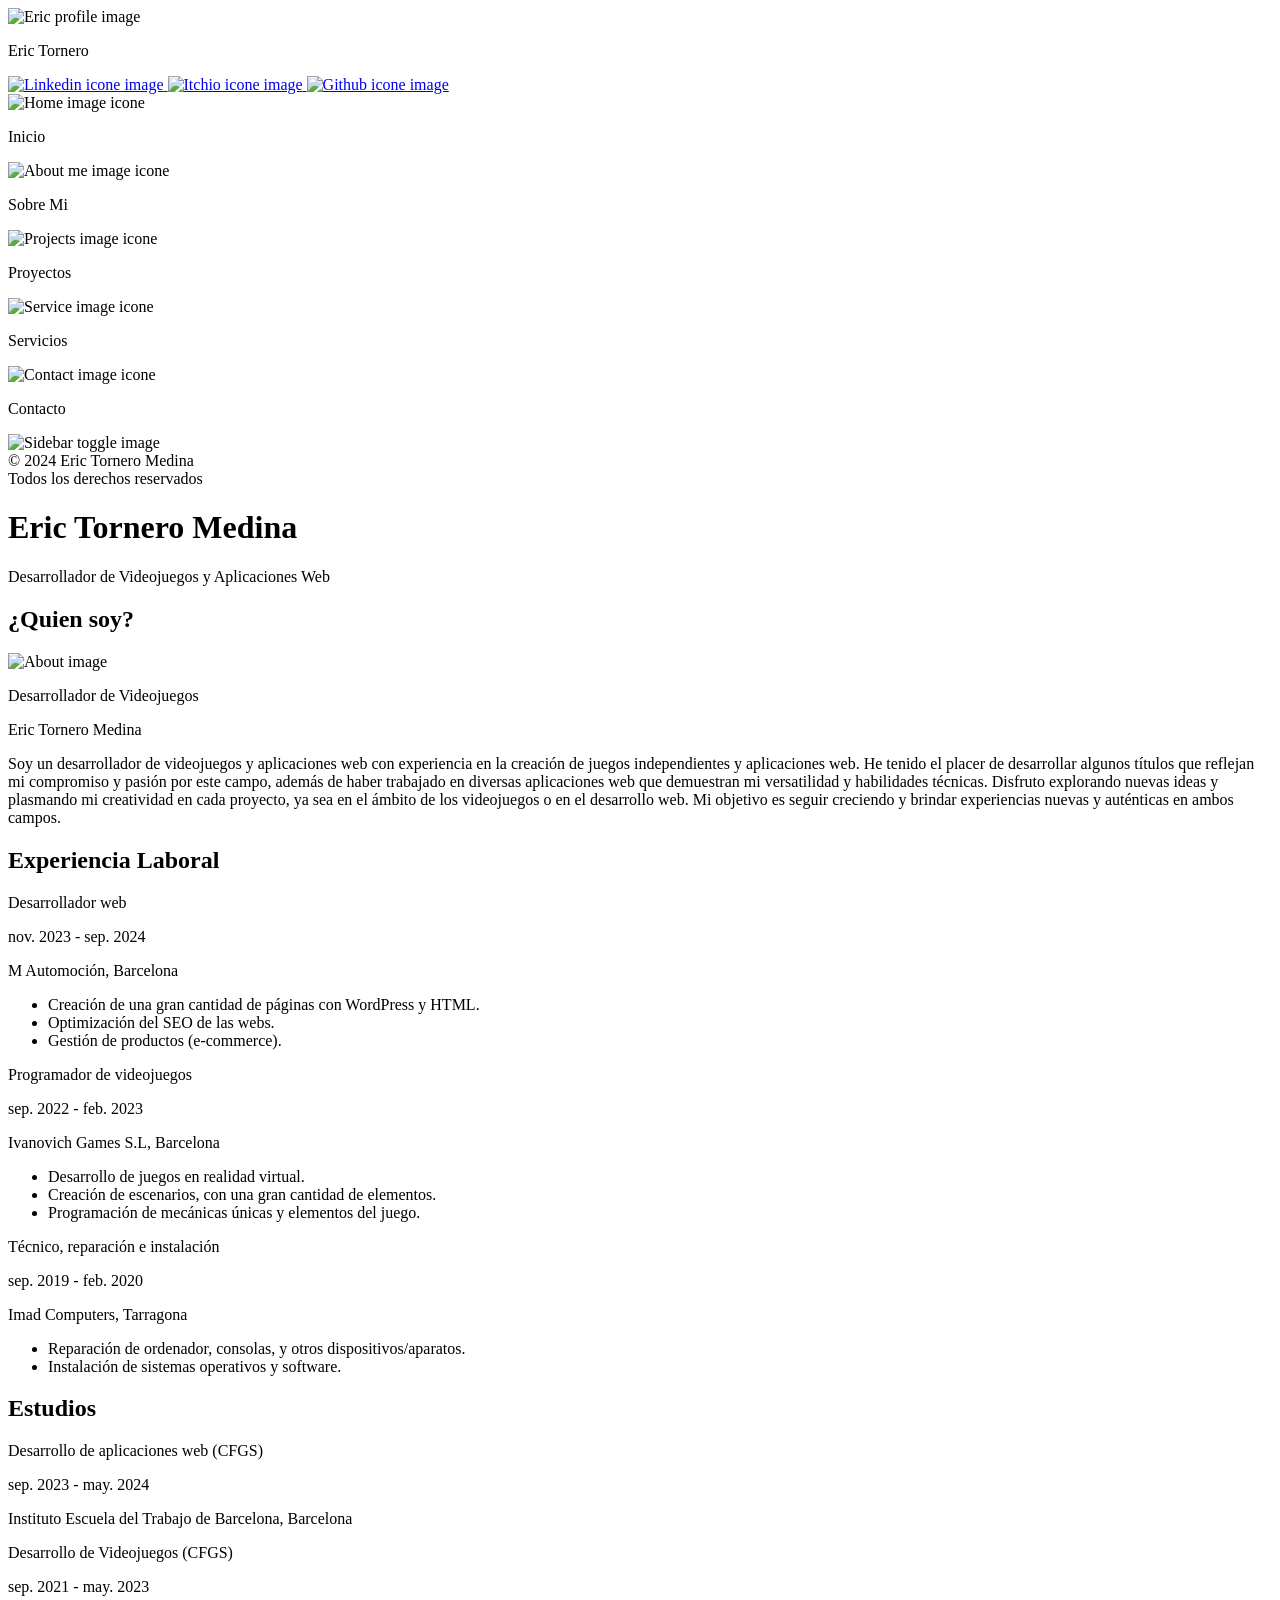
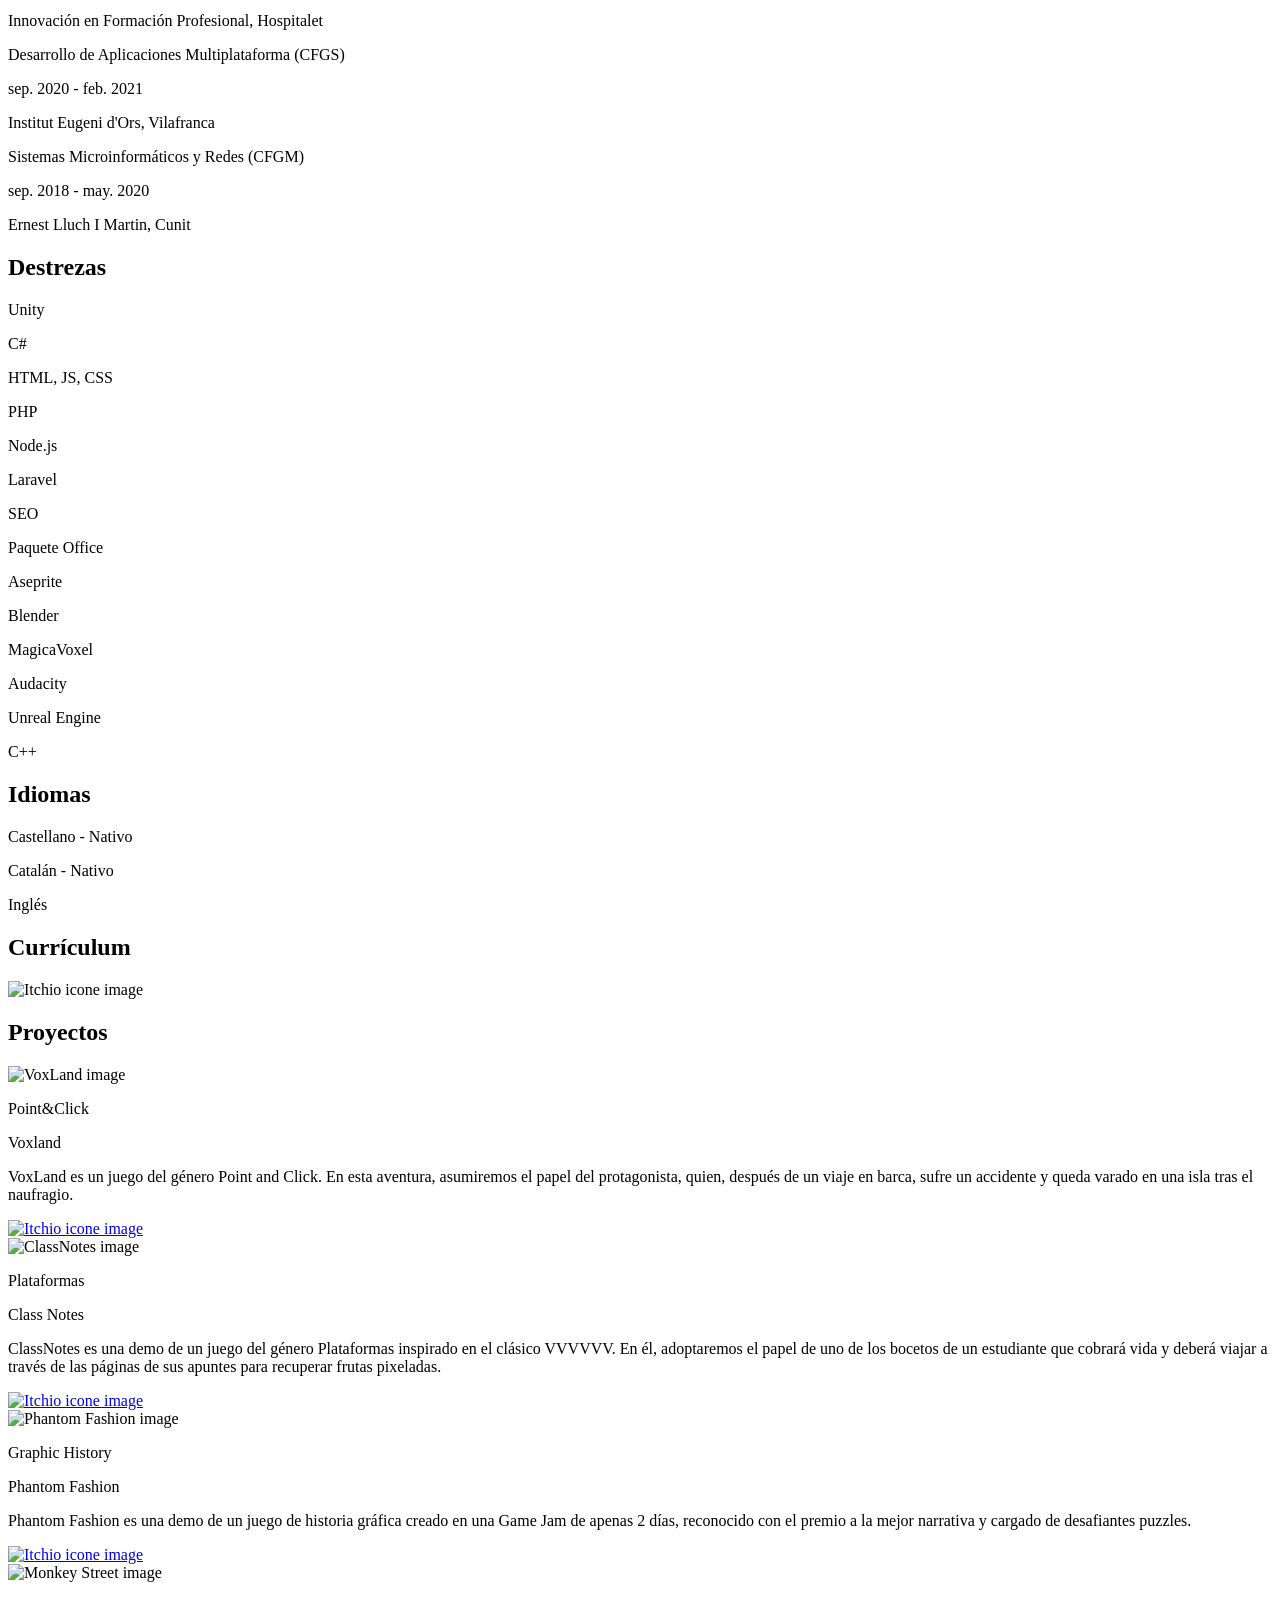
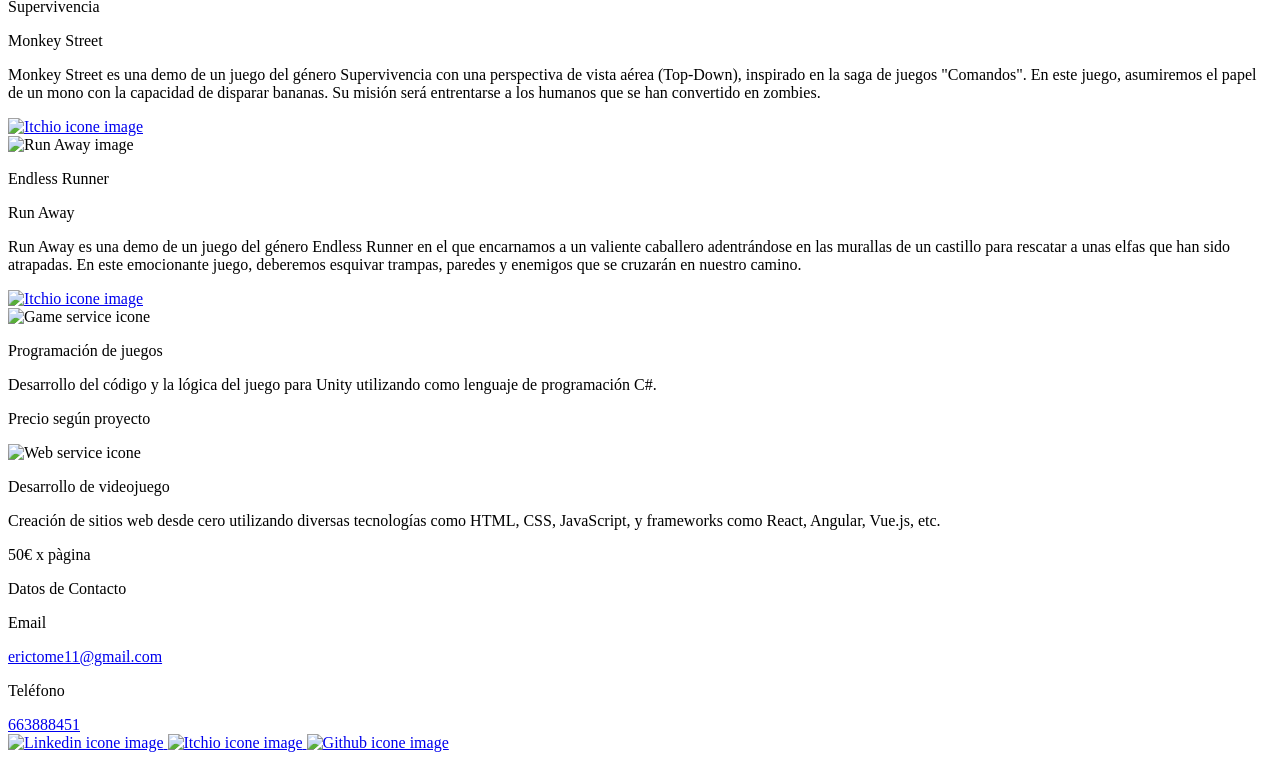
==== index.html @ 438cb950 "Add files via upload" ====
<!DOCTYPE html>
<html lang = "es">
<head>
    <meta charset="UTF-8" />
    <meta name="viewport" content="width=device-width, initial-scale=1.0">
    <title>Eric Tornero Medina</title>
    <meta name="description" content="Soy Desarrollador de Videojuegos y Aplicaciones Web"/>
    <link rel="icon" type="image/x-icon" href="">
    <link rel='canonical' href='http://127.0.0.1:5500/index.html' />
    <script src="./js/script.js"></script>
    <link rel="stylesheet" href="./css/style.css">
</head>
<body class="dark">

    <div id="side-bar" class="closed">
        <div class="profile">
            <div class="profile-image">
                <img src="./resources/profileImage.png" alt="Eric profile image" title="Eric profile image" width="auto" height="auto" loading="eager">
            </div>
            <p class="profile-name">Eric Tornero</p>
            <div class="social-networks">
                <a class="social-item" href="https://www.linkedin.com/in/erictornero/" target="_blank">
                    <img src="./resources/linkedinLogo.png"  alt="Linkedin icone image" title="Linkedin icone" width="auto" height="auto" loading="eager">
                </a>
                <a class="social-item" href="https://eric-tornero.itch.io/" target="_blank">
                    <img src="./resources/itchioLogo.png" alt="Itchio icone image" title="Itchio icone" width="auto" height="auto" loading="eager">
                </a>
                <a class="social-item" href="https://github.com/ETornero" target="_blank">
                    <img src="./resources/githubLogo.png" alt="Github icone image" title="Github icone" width="auto" height="auto" loading="eager">
                </a>
            </div>
        </div>
        <nav class="main-menu">
            <div class="main-menu-item selected" data-id="home">
                <img src="./resources/homeIcone.png" alt="Home image icone" title="Home image" width="20px" height="20px" loading="eager">
                <p>Inicio</p>
            </div>
            <div class="main-menu-item" data-id="about">
                <img src="./resources/aboutIcone.png" alt="About me image icone" title="About me image" width="20px" height="20px" loading="eager">
                <p>Sobre Mi</p>
            </div>
            <div class="main-menu-item" data-id="projects">
                <img src="./resources/projectsIcone.png" alt="Projects image icone" title="Projects image" width="20px" height="20px" loading="eager">
                <p>Proyectos</p>
            </div>
            <div class="main-menu-item" data-id="services">
                <img src="./resources/serviceIcone.png" alt="Service image icone" title="Service image" width="20px" height="20px" loading="eager">
                <p>Servicios</p>
            </div>
            <div class="main-menu-item" data-id="contact">
                <img src="./resources/contactIcone.png" alt="Contact image icone" title="Contact image" width="20px" height="20px" loading="eager">
                <p>Contacto</p>
            </div>
            <div id="toggle-sidebar"><img src="./resources/toggleButton.png" alt="Sidebar toggle image" title="Toggle image" width="20px" height="20px" loading="eager"></div>
        </nav>
        <div class="legal">© 2024 Eric Tornero Medina <br>Todos los derechos reservados</div>
    </div>
    <div id="content-container" class="full">
        <div id="home-section" class="opened">
            <h1 id="title-text" class="title">Eric Tornero Medina</h1>
            <p id="subtitle-text" class="subtitle">Desarrollador de Videojuegos y Aplicaciones Web</p>
        </div>
        <div id="about-section">
            <div class="content">
                <div class="solo">
                    <h2 class="content-title">¿Quien soy?</h2>
                    <div class="data-container">
                        <div class="miniature">
                            <img src="./resources/profileImage.png" alt="About image" title="About profile image" width="auto" height="auto" loading="lazy">
                        </div>
                        <div class="data">
                            <p class="data-suptitle">Desarrollador de Videojuegos</p>
                            <p class="data-title">Eric Tornero Medina</p>
                            <p class="data-description">
                                Soy un desarrollador de videojuegos y aplicaciones web con experiencia en la creación de juegos independientes y aplicaciones web. 
                                He tenido el placer de desarrollar algunos títulos que reflejan mi compromiso y pasión por este campo, 
                                además de haber trabajado en diversas aplicaciones web que demuestran mi versatilidad y habilidades técnicas. 
                                Disfruto explorando nuevas ideas y plasmando mi creatividad en cada proyecto, ya sea en el ámbito de los videojuegos o en el desarrollo web. 
                                Mi objetivo es seguir creciendo y brindar experiencias nuevas y auténticas en ambos campos.
                            </p>
                        </div>
                    </div>
                </div>
                <div class="solo">
                    <h2 class="content-title">Experiencia Laboral</h2>
                    <div class="data-container">
                        <div class="data-trajectory">
                            <div>
                                <div class="trajectory-header">
                                    <p class="data-suptitle">Desarrollador web</p>
                                    <p class="data-date">nov. 2023 - sep. 2024</p>
                                </div>
                                <p class="data-description">M Automoción, Barcelona</p>
                                <ul>
                                    <li>Creación de una gran cantidad de páginas con WordPress y HTML.</li>
                                    <li>Optimización del SEO de las webs.</li>
                                    <li>Gestión de productos (e-commerce).</li>
                                </ul> 
                            </div>
                            <div>
                                <div class="trajectory-header">
                                    <p class="data-suptitle">Programador de videojuegos</p>
                                    <p class="data-date">sep. 2022 - feb. 2023</p>
                                </div>
                                <p class="data-description">Ivanovich Games S.L, Barcelona</p>
                                <ul>
                                    <li>Desarrollo de juegos en realidad virtual.</li>
                                    <li>Creación de escenarios, con una gran cantidad de elementos.</li>
                                    <li>Programación de mecánicas únicas y elementos del juego.</li>
                                </ul>
                            </div>
                            <div>
                                <div class="trajectory-header">
                                    <p class="data-suptitle">Técnico, reparación e instalación</p>
                                    <p class="data-date">sep. 2019 - feb. 2020</p>
                                </div>
                                <p class="data-description">Imad Computers, Tarragona</p>
                                <ul>
                                    <li>Reparación de ordenador, consolas, y otros dispositivos/aparatos.</li>
                                    <li>Instalación de sistemas operativos y software.</li>
                                </ul>
                            </div>
                        </div>
                    </div>
                </div>
                <div class="solo">
                    <h2 class="content-title">Estudios</h2>
                    <div class="data-container">
                        <div class="data-trajectory">
                            <div>
                                <div class="trajectory-header">
                                    <p class="data-suptitle">Desarrollo de aplicaciones web (CFGS)</p>
                                    <p class="data-date">sep. 2023 - may. 2024</p>
                                </div>
                                <p class="data-description">Instituto Escuela del Trabajo de Barcelona, Barcelona</p>
                            </div>
                            <div>
                                <div class="trajectory-header">
                                    <p class="data-suptitle">Desarrollo de Videojuegos (CFGS)</p>
                                    <p class="data-date">sep. 2021 - may. 2023</p>
                                </div>
                                <p class="data-description">Innovación en Formación Profesional, Hospitalet</p>
                            </div>
                            <div>
                                <div class="trajectory-header">
                                    <p class="data-suptitle">Desarrollo de Aplicaciones Multiplataforma (CFGS)</p>
                                    <p class="data-date">sep. 2020 - feb. 2021</p>
                                </div>
                                <p class="data-description">Institut Eugeni d'Ors, Vilafranca</p>
                            </div>
                            <div>
                                <div class="trajectory-header">
                                    <p class="data-suptitle">Sistemas Microinformáticos y Redes (CFGM)</p>
                                    <p class="data-date">sep. 2018 - may. 2020</p>
                                </div>
                                <p class="data-description">Ernest Lluch I Martin, Cunit</p>
                            </div>
                        </div>
                    </div>
                </div>
                <div class="solo">
                    <h2 class="content-title">Destrezas</h2>
                    <div class="habilities">
                        <div class="item">
                            <p class="title">Unity</p>
                            <div class="percent-bar"><div style="width: 90%;"></div></div>
                        </div>
                        <div class="item">
                            <p class="title">C#</p>
                            <div class="percent-bar"><div style="width: 75%;"></div></div>
                        </div>
                        <div class="item">
                            <p class="title">HTML, JS, CSS</p>
                            <div class="percent-bar"><div style="width: 90%;"></div></div>
                        </div>
                        <div class="item">
                            <p class="title">PHP</p>
                            <div class="percent-bar"><div style="width: 75%;"></div></div>
                        </div>
                        <div class="item">
                            <p class="title">Node.js</p>
                            <div class="percent-bar"><div style="width: 66%;"></div></div>
                        </div>
                        <div class="item">
                            <p class="title">Laravel</p>
                            <div class="percent-bar"><div style="width: 33%;"></div></div>
                        </div>
                        <div class="item">
                            <p class="title">SEO</p>
                            <div class="percent-bar"><div style="width: 50%;"></div></div>
                        </div>
                        <div class="item">
                            <p class="title">Paquete Office</p>
                            <div class="percent-bar"><div style="width: 75%;"></div></div>
                        </div>
                        <div class="item">
                            <p class="title">Aseprite</p>
                            <div class="percent-bar"><div style="width: 33%;"></div></div>
                        </div>
                        <div class="item">
                            <p class="title">Blender</p>
                            <div class="percent-bar"><div style="width: 33%;"></div></div>
                        </div>
                        <div class="item">
                            <p class="title">MagicaVoxel</p>
                            <div class="percent-bar"><div style="width: 66%;"></div></div>
                        </div>
                        <div class="item">
                            <p class="title">Audacity</p>
                            <div class="percent-bar"><div style="width: 33%;"></div></div>
                        </div>
                        <div class="item">
                            <p class="title">Unreal Engine</p>
                            <div class="percent-bar"><div style="width: 33%;"></div></div>
                        </div>
                        <div class="item">
                            <p class="title">C++</p>
                            <div class="percent-bar"><div style="width: 50%;"></div></div>
                        </div>
                    </div>
                </div>
                <div class="solo">
                    <h2 class="content-title">Idiomas</h2>
                    <div class="habilities">
                        <div class="item">
                            <p class="title">Castellano - Nativo</p>
                            <div class="percent-bar"><div style="width: 100%;"></div></div>
                        </div>
                        <div class="item">
                            <p class="title">Catalán - Nativo</p>
                            <div class="percent-bar"><div style="width: 100%;"></div></div>
                        </div>
                        <div class="item">
                            <p class="title">Inglés</p>
                            <div class="percent-bar"><div style="width: 33%;"></div></div>
                        </div>
                    </div>
                </div>
                <div class="solo">
                    <h2 class="content-title">Currículum</h2>
                    <div class="data-container">
                        <img id="curriculum" src="./resources/curriculumCensored.png" alt="Itchio icone image" title="Itchio icone" width="auto" height="auto" loading="lazy">
                    </div>
                </div>
            </div>
        </div>
        <div id="projects-section">
            <div class="content">
                <div class="solo">
                    <h2 class="content-title">Proyectos</h2>
                    <div class="projects">
                        <div class="data-container">
                            <div id="voxland-miniature" class="miniature">
                                <img src="./resources/voxlandMiniature.png" alt="VoxLand image" title="VoxLand image" width="auto" height="auto" loading="lazy"  onclick="playVideo('voxland-miniature')">
                                <video id="voxland-video" width="100%" controls style="display: none;">
                                    <source src="./resources/voxlandTrailer.mp4" type="video/mp4">
                                </video>
                            </div>
                            <div class="data">
                                <p class="data-suptitle">Point&Click</p>
                                <p class="data-title">Voxland</p>
                                <p class="data-description">
                                    VoxLand es un <span class="resaltedText">juego</span> del género <span class="resaltedText">Point and Click</span>. En esta aventura, asumiremos el papel del protagonista, 
                                    quien, después de un viaje en barca, sufre un accidente y queda varado en una isla tras el naufragio.
                                </p>
                                <div class="social-networks">
                                    <a class="social-item" href="https://eric-tornero.itch.io/voxland" target="_blank">
                                        <img src="./resources/itchioLogo.png" alt="Itchio icone image" title="Itchio icone" width="auto" height="auto" loading="lazy">

                                    </a>
                                </div>
                            </div>
                        </div>
                        <div class="data-container reverse">
                            <div id="classnotes-miniature" class="miniature">
                                <img src="./resources/classnoteMiniature.png" alt="ClassNotes image" title="ClassNotes image" width="auto" height="auto" loading="lazy"   onclick="playVideo('classnotes-miniature')">
                                <video id="classnotes-video" width="100%" controls style="display: none;">
                                    <source src="./resources/classnotesTrailer.mp4" type="video/mp4">
                                </video>
                            </div>
                            <div class="data">
                                <p class="data-suptitle">Plataformas</p>
                                <p class="data-title">Class Notes</p>
                                <p class="data-description">
                                    ClassNotes es una <span class="resaltedText">demo</span> de un juego del género <span class="resaltedText">Plataformas</span> inspirado en el clásico 
                                    <span class="resaltedText">VVVVVV</span>. En él, adoptaremos el papel de uno de los bocetos de un estudiante que cobrará vida y 
                                    deberá viajar a través de las páginas de sus apuntes para recuperar frutas pixeladas.
                                </p>
                                <div class="social-networks">
                                    <a class="social-item" href="https://eric-tornero.itch.io/classnotes" target="_blank">
                                        <img src="./resources/itchioLogo.png" alt="Itchio icone image" title="Itchio icone" width="auto" height="auto" loading="lazy">
                                    </a>
                                </div>
                            </div>
                        </div>
                        <div class="data-container">
                            <div id="phantomfashion-miniature" class="miniature">
                                <img src="./resources/phantomfashionMiniature.png" alt="Phantom Fashion image" title="Phantom Fashion image" width="auto" height="auto" loading="lazy"   onclick="playVideo('phantomfashion-miniature')">
                                <video id="phantomfashion-video" width="100%" controls style="display: none;">
                                    <source src="./resources/phantomfashionTrailer.mp4" type="video/mp4">
                                </video>
                            </div>
                            <div class="data">
                                <p class="data-suptitle">Graphic History</p>
                                <p class="data-title">Phantom Fashion</p>
                                <p class="data-description">
                                    Phantom Fashion es una <span class="resaltedText">demo</span> de un juego de historia gráfica creado en una <span class="resaltedText">Game Jam de apenas 2 días</span>, 
                                    reconocido con el premio a la <span class="resaltedText">mejor narrativa</span> y cargado de desafiantes puzzles.
                                </p>
                                <div class="social-networks">
                                    <a class="social-item" href="https://eric-tornero.itch.io/phantomfashion" target="_blank">
                                        <img src="./resources/itchioLogo.png" alt="Itchio icone image" title="Itchio icone" width="auto" height="auto" loading="lazy">
                                    </a>
                                </div>
                            </div>
                        </div>
                        <div class="data-container reverse">
                            <div id="monekeystreet-miniature" class="miniature">
                                <img src="./resources/monkeystreetMiniature.png" alt="Monkey Street image" title="Monkey Street image" width="auto" height="auto" loading="lazy"   onclick="playVideo('monekeystreet-miniature')">
                                <video id="monekeystreet-video" width="100%" controls style="display: none;">
                                    <source src="./resources/monkeystreetTrailer.mp4" type="video/mp4">
                                </video>
                            </div>
                            <div class="data">
                                <p class="data-suptitle">Supervivencia</p>
                                <p class="data-title">Monkey Street</p>
                                <p class="data-description">
                                    Monkey Street es una <span class="resaltedText">demo</span> de un juego del género <span class="resaltedText">Supervivencia</span> con una perspectiva de vista aérea 
                                    <span class="resaltedText">(Top-Down)</span>, inspirado en la saga de juegos <span class="resaltedText">"Comandos"</span>. 
                                    En este juego, asumiremos el papel de un mono con la capacidad de disparar bananas. 
                                    Su misión será entrentarse a los humanos que se han convertido en zombies.
                                </p>
                                <div class="social-networks">
                                    <a class="social-item" href="https://eric-tornero.itch.io/comando" target="_blank">
                                        <img src="./resources/itchioLogo.png" alt="Itchio icone image" title="Itchio icone" width="auto" height="auto" loading="lazy">
                                    </a>
                                </div>
                            </div>
                        </div>
                        <div class="data-container">
                            <div id="runaway-miniature" class="miniature">
                                <img src="./resources/runawayMiniature.png" alt="Run Away image" title="Run Away image" width="auto" height="auto" loading="lazy"   onclick="playVideo('runaway-miniature')">
                                <video id="runaway-video" width="100%" controls style="display: none;">
                                    <source src="./resources/runawayTrailer.mp4" type="video/mp4">
                                </video>
                            </div>
                            <div class="data">
                                <p class="data-suptitle">Endless Runner</p>
                                <p class="data-title">Run Away</p>
                                <p class="data-description">
                                    Run Away es una <span class="resaltedText">demo</span> de un juego  del género <span class="resaltedText">Endless Runner</span> en el que encarnamos a un valiente 
                                    caballero adentrándose en las murallas de un castillo para rescatar a unas elfas que han sido atrapadas. 
                                    En este emocionante juego, deberemos <span class="resaltedText">esquivar trampas, paredes y enemigos</span> que se cruzarán en nuestro camino.
                                </p>
                                <div class="social-networks">
                                    <a class="social-item" href="https://eric-tornero.itch.io/runknight" target="_blank">
                                        <img src="./resources/itchioLogo.png" alt="Itchio icone image" title="Itchio icone" width="auto" height="auto" loading="lazy">
                                    </a>
                                </div>
                            </div>
                        </div>
                    </div>
                </div>
            </div>
        </div>
        <div id="services-section">
           <div class="services">
                <div class="services-row">
                    <div class="item">
                        <img src="./resources/serviceGameIcone.png" alt="Game service icone" title="Game service image" width="50px" height="50px" loading="lazy">
                        <p class="title">Programación de juegos</p>
                        <p class="description">
                            Desarrollo del código y la lógica del juego para Unity utilizando como lenguaje de programación C#.
                        </p>
                        <p class="price">
                            Precio según proyecto
                        </p>
                    </div>
                    <div class="item">
                        <img src="./resources/serviceWebIcone.png" alt="Web service icone" title="Web service image" width="50px" height="50px" loading="lazy">
                        <p class="title">Desarrollo de videojuego</p>
                        <p class="description">
                            Creación de sitios web desde cero utilizando diversas tecnologías como 
                            HTML, CSS, JavaScript, y frameworks como React, Angular, Vue.js, etc.
                        </p>
                        <p class="price">
                            50€ x pàgina
                        </p>
                    </div>
                </div>
           </div>
        </div>
        <div id="contact-section">
            <div class="contact">
                <div>
                    <p class="title">Datos de Contacto</p>
                    <div>
                        <p class="suptitle">Email</p>
                        <a href="mailto:erictome11@gmail.com" class="description">erictome11@gmail.com</a>
                    </div>
                    <div>
                        <p class="suptitle">Teléfono</p>
                        <a  href="tel:+34663888451" class="description">663888451</a>
                    </div>
                    <div class="social-networks">
                        <a class="social-item" href="https://www.linkedin.com/in/erictornero/" target="_blank">
                            <img src="./resources/linkedinLogo.png"  alt="Linkedin icone image" title="Linkedin icone" width="auto" height="auto" loading="eager">
                        </a>
                        <a class="social-item" href="https://eric-tornero.itch.io/" target="_blank">
                            <img src="./resources/itchioLogo.png" alt="Itchio icone image" title="Itchio icone" width="auto" height="auto" loading="eager">
                        </a>
                        <a class="social-item" href="https://github.com/ETornero" target="_blank">
                            <img src="./resources/githubLogo.png" alt="Github icone image" title="Github icone" width="auto" height="auto" loading="eager">
                        </a>
                    </div>
                </div>
           </div>
        </div>
    </div>
</body>
</html>
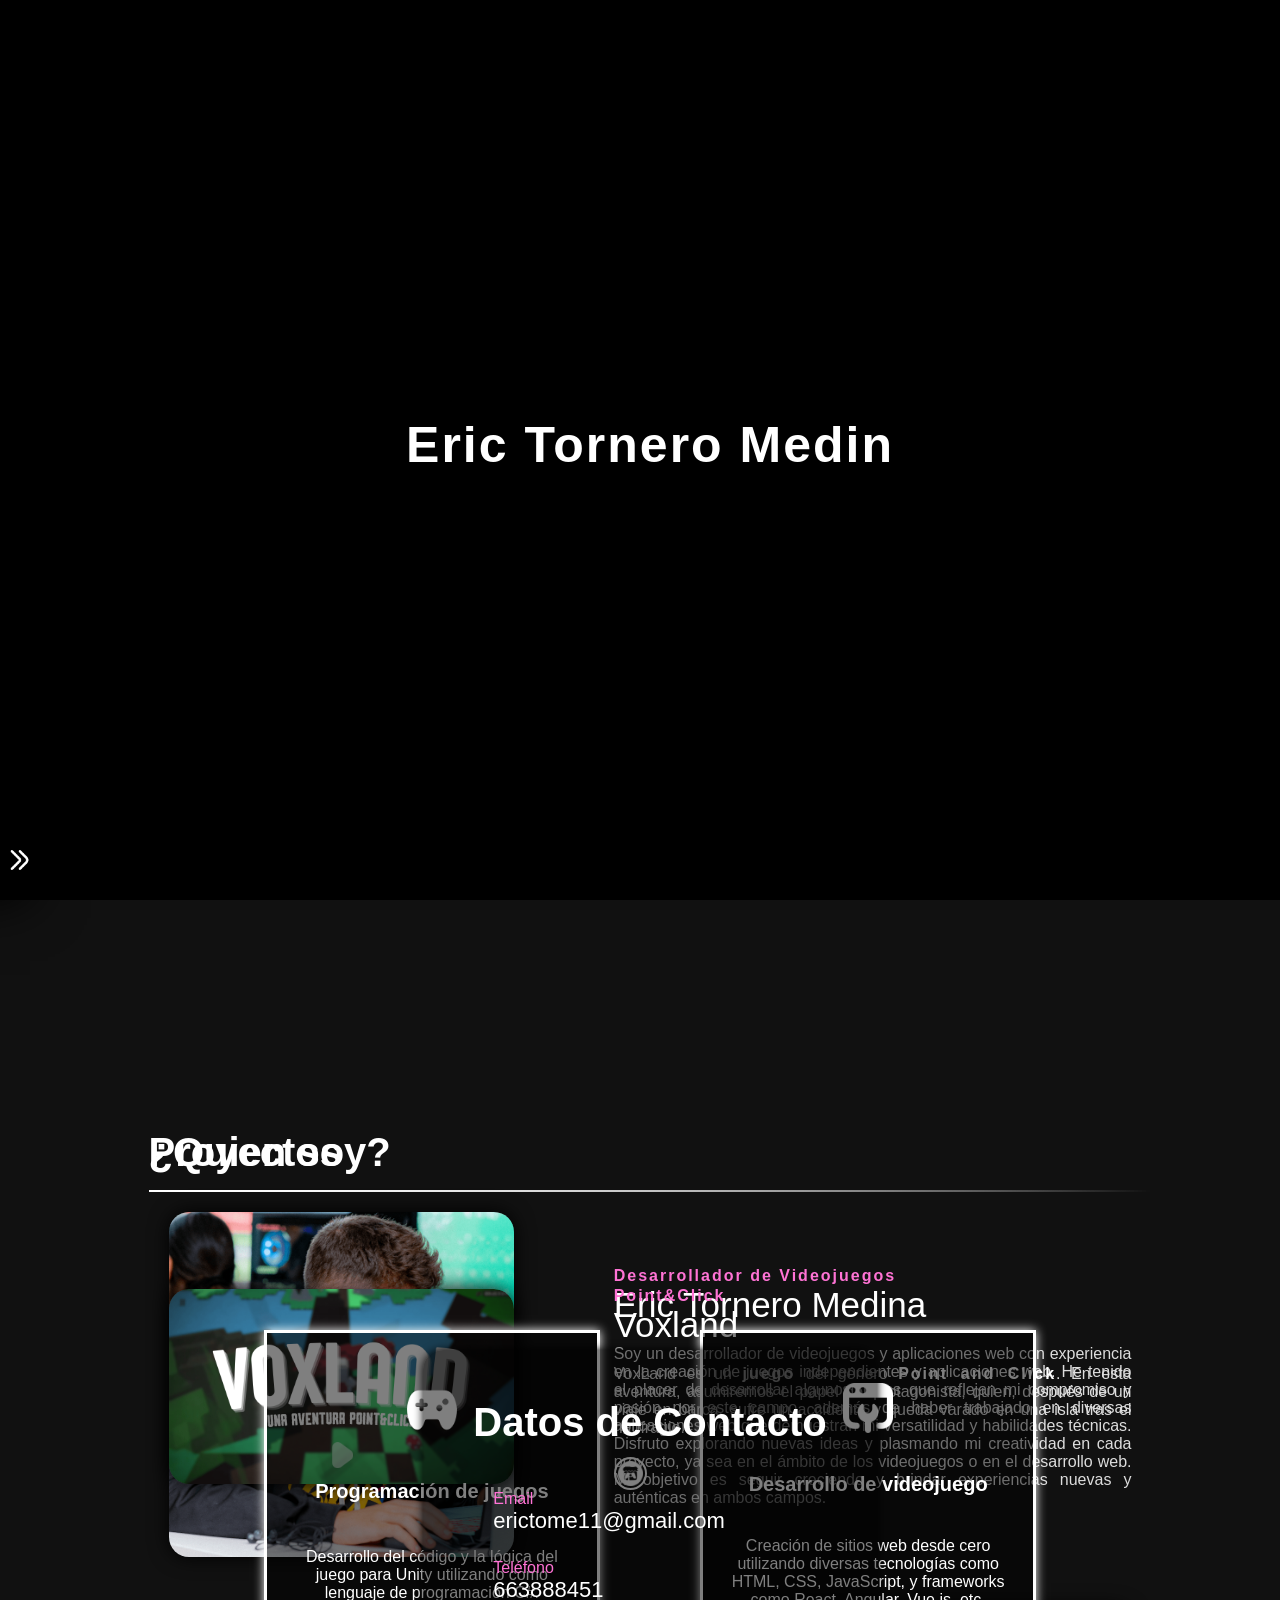
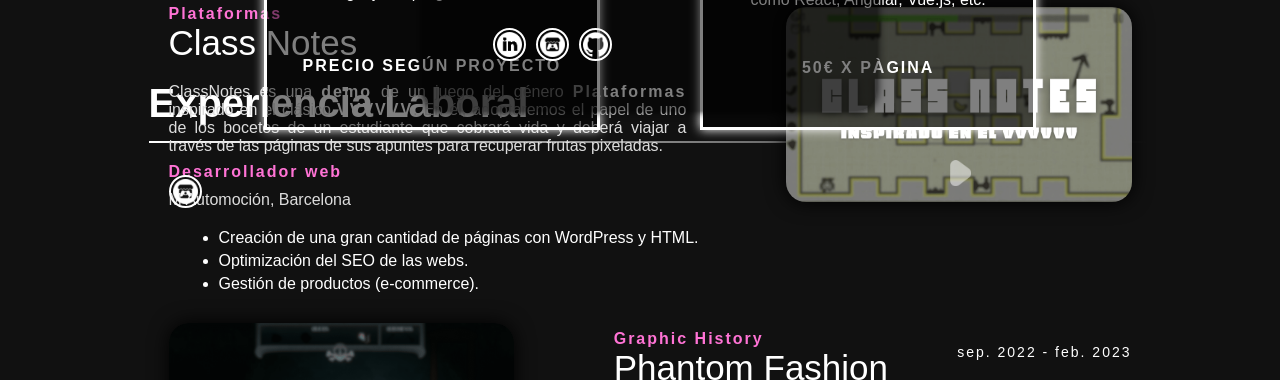
==== commit 13ac94a4: "Update index.html" ====
--- a/index.html
+++ b/index.html
@@ -364,6 +364,11 @@
             </div>
         </div>
         <div id="services-section">
+            <div class="content only-mobile">
+                <div class="solo">
+                    <h2 class="content-title">Servicios</h2>
+                </div>
+            </div>
            <div class="services">
                 <div class="services-row">
                     <div class="item">
@@ -418,4 +423,4 @@
         </div>
     </div>
 </body>
-</html>+</html>
--- a/css/style.css
+++ b/css/style.css
@@ -0,0 +1,720 @@
+@import url('https://fonts.cdnfonts.com/css/cascadia-code');
+
+:root {
+    --primary-color: #FF73D5;
+    --primary-color-light: #f791d8;
+    --secondary-color: #416dff;
+    --secondary-color-light: #00aeff;
+    --white-color: #ffffff;
+    --light-color: #dddddd;
+    --light-color-transparent: hsla(0, 0%, 93%, 0.25);
+    --black-color: #000000;
+    --dark-color: #111111;
+    --dark-color-transparent: #00000080;
+}
+
+a {
+    color: var(--secondary-color);
+    font-weight: 600;
+    text-decoration: none;
+    cursor: pointer;
+    transition: color 0.5s ease;
+}
+
+a:hover {
+    color: var(--secondary-color-light);
+}
+
+.resaltedText {
+    font-weight: 600;
+    letter-spacing: 2px;
+}
+
+* {
+    font-family: 'Cascadia Code', sans-serif;
+    font-size: 16px;
+    font-weight: 400;
+    color: var(--white-color);
+
+    box-sizing: border-box;
+    user-select: none;
+    padding: 0;
+    margin: 0;
+}
+
+body {
+    width: 100vw;
+    height: 100vh;
+    overflow: hidden;
+    background-color: var(--dark-color);
+    background-image: url('../resources/homeBackground.jpg');
+    background-position: start;
+    background-repeat: no-repeat;
+    background-size: cover;
+    backdrop-filter: brightness(75%);
+    transition: backdrop-filter 0.5s ease, background-image 0.5s ease;
+}
+
+body.dark {
+    backdrop-filter: brightness(0%);
+}
+
+#side-bar {
+    position: fixed;
+    top: 0;
+    left: 0;
+    display: flex;
+    flex-direction: column;
+    justify-content: center;
+    align-items: center;
+    gap: 50px;
+    width: 400px;
+    height: 100%;
+    padding: 50px;
+    background-color: var(--black-color);
+    box-shadow: 30px 0px 50px var(--black-color);
+    z-index: 999;
+    transition: left 0.5s ease-in-out;
+}
+
+#side-bar.closed {
+    left: -400px;
+}
+
+.profile {
+    display: flex;
+    flex-direction: column;
+    justify-content: center;
+    align-items: center;
+    gap: 20px;
+}
+
+.profile-image {
+    width: 50%;
+    height: auto;
+    overflow: hidden;
+    border-radius: 100%;
+    border: 5px solid var(--light-color);
+}
+
+.profile-image img {
+    width: 100%;
+    height: 100%;
+    object-fit: cover;
+}
+
+.profile-name {
+    font-size: 24px;
+    font-weight: 600;
+    letter-spacing: 4px;
+}
+
+.social-networks {
+    display: flex;
+    justify-content: center;
+    align-items: center;
+    gap: 10px;
+    width: min-content;
+    height: 33px;
+}
+
+.social-item {
+    display: block;
+    align-content: center;
+    width: 33px;
+    height: 33px;
+    padding: 2px;
+    border: 2px solid var(--white-color);
+    border-radius: 100%;
+    overflow: hidden;
+    cursor: pointer;
+}
+
+.social-item img {
+    width: 100%;
+    height: 100%;
+    object-fit: cover;
+    filter: saturate(0%) brightness(400%);
+    transition: filter 0.4s ease;
+}
+
+.social-item:hover img {
+    filter: saturate(100%) brightness(150%);
+}
+
+.main-menu {
+    display: flex;
+    flex-direction: column;
+    justify-content: center;
+    align-items: start;
+    gap: 35px;
+    width: 100%;
+}
+
+.main-menu-item {
+    display: flex;
+    align-items: center;
+    gap: 25px;
+    cursor: pointer;
+}
+
+.main-menu-item p {
+    font-size: 18px;
+    text-wrap: nowrap;
+    transition: color 0.4s ease;
+}
+
+.main-menu-item:hover p {
+    color: var(--primary-color);
+}
+
+.main-menu-item img {
+    filter: saturate(0%) brightness(200%);
+    transition: filter 0.4s ease;
+}
+
+.main-menu-item:hover img {
+    filter: saturate(100%) brightness(100%);
+}
+
+.main-menu-item.selected p {
+    color: var(--primary-color);
+}
+
+.main-menu-item.selected img {
+    filter: saturate(100%) brightness(100%);
+}
+
+.legal {
+    font-size: 12px;
+    text-align: center;
+    position: absolute;
+    bottom: 20px;
+    padding: 0px 30px;
+}
+
+#toggle-sidebar {
+    position: absolute;
+    bottom: 20px;
+    right: -40px;
+    display: flex;
+    justify-content: center;
+    align-items: center;
+    width: 40px;
+    height: 40px;
+    border-radius: 0% 25% 25% 0%;
+    cursor: pointer;
+    background-color: var(--black-color);
+}
+
+#toggle-sidebar img {
+    transform: rotate(180deg);
+    filter: saturate(0%) brightness(200%);
+    transition: filter 0.4s ease;
+}
+
+#toggle-sidebar:hover img {
+    filter: saturate(100%) brightness(100%);
+}
+
+#side-bar.closed #toggle-sidebar img {
+    transform: rotate(0deg);
+}
+
+#content-container {
+    position: fixed;
+    top: 0;
+    left: 400px;
+    width: calc(100vw - 400px  + 20px);
+    height: 100vh;
+    transition: left 0.5s ease-in-out, width 0.5s ease-in-out;
+}
+
+#content-container.full {
+    left: 0;
+    width: calc(100vw + 20px);
+}
+
+#content-container > div {
+    position: absolute;
+    top: 120vh;
+    left: 0;
+    width: 100%;
+    height: 100vh;
+    padding: 50px 60px;
+    transition: top 0.5s ease-in-out;
+    overflow-y: scroll; 
+}
+
+#content-container > div.opened {
+    top: 0;
+}
+
+#home-section {
+    
+    display: flex;
+    flex-direction: column;
+    gap: 10px;
+    justify-content: center;
+    align-items: center;
+    
+    text-wrap: nowrap;
+}
+
+#home-section .title {
+    font-size: 50px;
+    font-weight: 700;
+    letter-spacing: 2px;
+}
+
+#home-section .subtitle {
+    font-size: 20px;
+}
+
+#about-section, #projects-section {
+    display: flex;
+    flex-direction: column;
+    align-items: center;
+}
+
+.projects {
+    margin-top: 75px;
+    display: flex;
+    flex-direction: column;
+    gap: 75px;
+}
+
+.projects .miniature {
+    position: relative;
+    cursor: pointer;
+}
+
+.projects .miniature::after {
+    content: '';
+    position: absolute;
+    bottom: 10%;
+    left: calc(50% - (7%/2));
+    width: 7%;
+    height: 13%;
+    background-image: url('../resources/playIcone.png');
+    background-size: cover;
+    filter: opacity(0.5);
+    cursor: pointer;
+    pointer-events: none;
+    transition: filter 0.5s ease;
+}
+
+.projects .miniature:hover::after {
+    filter: opacity(1);
+}
+
+.projects .miniature.video-play img {
+    display: none;
+}
+
+.projects .miniature.video-play video {
+    display: block !important;
+}
+
+.projects .miniature.video-play::after {
+    display: none;
+}
+
+.projects .social-networks {
+    margin-top: 20px;
+}
+
+.content {
+    display: flex;
+    flex-direction: column;
+    gap: 100px;
+    max-width: 85%;
+}
+
+.content .solo {
+    display: flex;
+    flex-direction: column;
+}
+
+.content-title {
+    display: flex;
+    flex-direction: column;
+    font-size: 40px;
+    font-weight: 600;
+    
+}
+
+.content-title::after {
+    content: '';
+    display: block;
+    margin-top: 15px;
+    width: 100%;
+    height: 2px;
+    background: linear-gradient(to right, var(--white-color), transparent);
+}
+
+.data-container {
+    display: flex;
+    justify-content: center;
+    align-items: center;
+    padding: 20px 20px;
+    gap: 100px;
+}
+
+.data-container.reverse {
+    flex-direction: row-reverse;
+}
+
+.data {
+    display: flex;
+    flex-direction: column;
+    width: 100%;    
+}
+
+.data-container .miniature {
+    width: 40%;
+}
+
+.data-container .miniature img {
+    width: 100%;
+    border-radius: 20px;
+    box-shadow: 0px 0px 20px var(--black-color);
+}
+
+.data-container .miniature video {
+    width: 100%;
+    border-radius: 20px;
+    box-shadow: 0px 0px 20px var(--black-color);
+}
+
+.data-container .data {
+    width: 60%;
+}
+
+.data-container .data-suptitle {
+    font-size: 16px;
+    font-weight: 600;
+    letter-spacing: 2px;
+    color: var(--primary-color);
+}
+
+.data-container .data-title {
+    font-size: 35px;
+    margin-bottom: 20px;
+}
+
+.data-container .data-description {
+    color: var(--light-color);
+    text-align: justify;
+}
+
+.data-trajectory ul {
+    margin: 20px 0px 0px 50px;
+}
+
+.data-trajectory ul li {
+    margin-top: 5px;
+}
+
+.data-container .data-date {
+    font-size: 14px;
+    letter-spacing: 2px;
+}
+
+.data-container .more-button {
+    padding: 20px 0px;
+}
+
+.data-trajectory {
+    display: flex;
+    flex-direction: column;
+    justify-content: center;
+    width: 100%;
+    gap: 50px;
+}
+
+.trajectory-header {
+    display: flex;
+    justify-content: space-between;
+    align-items: center;
+    width: 100%;
+    margin-bottom: 10px;
+}
+
+.habilities {
+    display: grid;
+    grid-template-columns: repeat(4, 1fr); /* 4 columnas con ancho igual */
+    gap: 25px 50px;
+    margin: 20px 5px;
+    padding: 20px;
+    border-radius: 10px;
+}
+
+.habilities .item {
+    display: flex;
+    flex-direction: column;
+    gap: 5px;
+}
+
+.habilities .item .percent-bar {
+    width: 100%;
+    height: 15px;
+    border-radius: 20px;
+    background-color: var(--light-color-transparent);
+    box-shadow: 0px 0px 10px var(--black-color);
+    overflow: hidden;
+}
+
+.habilities .item .percent-bar div {
+    height: 100%;
+    background-color: var(--primary-color-light);
+}
+
+#curriculum {
+    width: auto;
+    height: 80vh;
+    border-radius: 2%;
+    box-shadow: 0px 0px 10px var(--white-color);
+    filter: blur(2px) brightness(75%);
+    transition: filter 0.5s ease-in-out;
+}
+
+#curriculum:hover {
+    filter: blur(0px) brightness(100%);
+}
+
+.services, .contact {
+    display: flex;
+    justify-content: center;
+    align-items: center;
+    gap: 100px;
+    width: 100%;
+    height: 100%;
+}
+
+.services-row, .contact-row {
+    display: flex;
+    justify-content: center;
+    align-items: center;
+    gap: 100px;
+    width: 95%;
+    height: 400px;
+}
+
+.services .item {
+    display: flex;
+    flex-direction: column;
+    justify-content: space-around;
+    align-items: center;
+    gap: 20px;
+    width: 30%;
+    height: 100%;
+    padding: 40px 20px;
+    border: 3px solid var(--white-color);
+    background-color: var(--dark-color-transparent);
+    box-shadow: 0px 0px 10px var(--white-color);
+}
+
+.services .item .title {
+    text-align: center;
+    font-size: 20px; 
+    font-weight: 600;
+}
+
+.services .item .description {
+    text-align: center;
+}
+
+.services .item .price {
+    margin-top: 10px;
+    font-size: 16px;
+    font-weight: 600;
+    text-transform: uppercase;
+    letter-spacing: 2px;
+}
+
+.contact > div {
+    display: flex;
+    justify-content: center;
+    flex-direction: column;
+    gap: 25px;
+    padding: 50px;
+    border-radius: 20px;
+    box-shadow: 0px 0px 10px var(--black-color);
+    background-color: var(--dark-color-transparent);
+}
+
+.contact > div > div {
+    padding: 0px 20px;
+}
+
+.contact .title {
+    font-size: 40px;
+    font-weight: 600;
+    margin-bottom: 20px;
+}
+
+.contact .suptitle {
+    color: var(--primary-color);
+}
+
+.contact .description {
+    font-size: 22px;
+    font-weight: 500;
+    color: var(--white-color);
+    user-select: text;
+    text-decoration: none;
+}
+
+.contact .description::selection {
+    background: var(--primary-color);
+}
+
+.only-mobile {
+    display: none;
+}
+
+@media only screen and (max-width: 1024px) {
+    
+    .only-mobile {
+        display: flex;
+    }
+
+    body {
+        height: auto;
+        background-position: center;
+        overflow: auto;
+        background-image: none !important;
+    }
+
+    .full {
+        width: 100% !important;
+    }
+
+    #side-bar {
+        display: none;
+        position: relative;
+        width: 100vw !important;
+        box-shadow: none;
+    }
+
+    #side-bar.closed {
+        left: -100vw;
+    }
+
+    #toggle-sidebar {
+        right: 0;
+    } 
+  
+    #side-bar.closed #toggle-sidebar {
+        right: -40px;
+    }
+    
+    .profile-image {
+        width: 75%;
+        max-width: 300px;
+    }
+
+    #content-container {
+        display: flex;
+        flex-direction: column;
+        position: static;
+        width: 100%;
+        height: auto;
+        gap: 50px;
+    }
+
+    #content-container > div {
+        position: static;
+        padding: 25px 5px;
+        height: 100%;
+        top: 120%;
+    }
+
+    #content-container > div.opened {
+        top: 0;
+        display: flex;
+    }
+
+    .content {
+        max-width: 95%;
+        gap: 50px;
+    }
+
+    #home-section {
+        margin-top: 50px;
+        display: none !important;
+    }
+
+    #home-section .title {
+        font-size: 30px;
+        font-weight: 700;
+        letter-spacing: 0px;
+        text-wrap: wrap;
+        text-align: center;
+    }
+
+    #home-section .subtitle {
+        font-size: 16px;
+        text-wrap: wrap;
+        text-align: center;
+    }
+
+    .data-container {
+        flex-direction: column;
+        gap: 25px;
+    }
+
+    .data-container > div {
+        width: 100% !important;
+    }
+
+    .trajectory-header {
+        flex-direction: column;
+        gap: 5px;
+        align-items: start;
+    }
+
+    .habilities {
+        grid-template-columns: repeat(2, 1fr);
+    }
+
+    #curriculum {
+        width: 100%;
+        height: auto;
+    }
+
+    .projects {
+        margin-top: 25px;
+        gap: 33px;
+    }
+
+    .data-container.reverse {
+        flex-direction: column;
+    }
+
+    #services-section {
+        flex-direction: column;
+    }
+
+    .services {
+        margin-top: 50px;
+    }
+
+    .services-row, .contact-row {
+        flex-direction: column;
+        gap: 50px;
+        width: 90%;
+        height: 80%;
+    }
+
+    .services .item {
+        width: 100%;
+        height: 50%;
+    }
+
+    .contact .title {
+        font-size: 35px;
+        text-align: center;
+    }
+} 
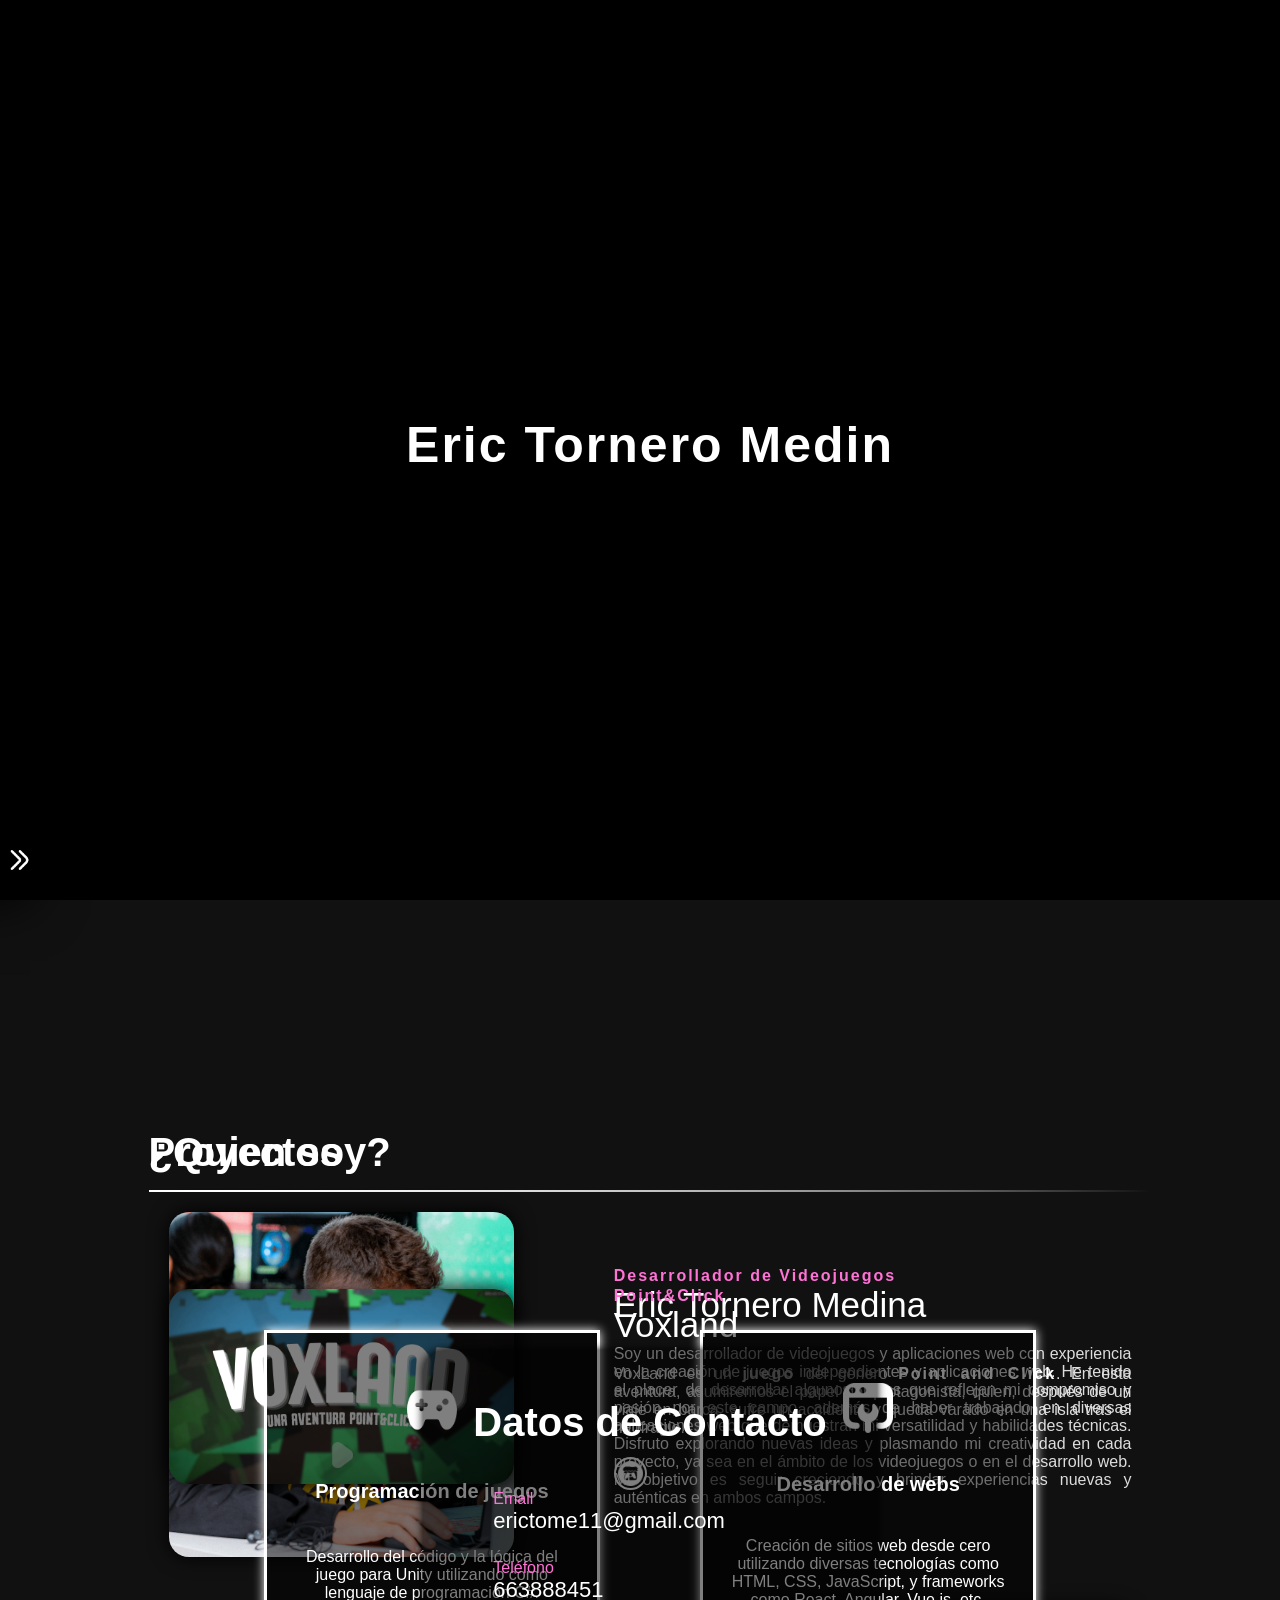
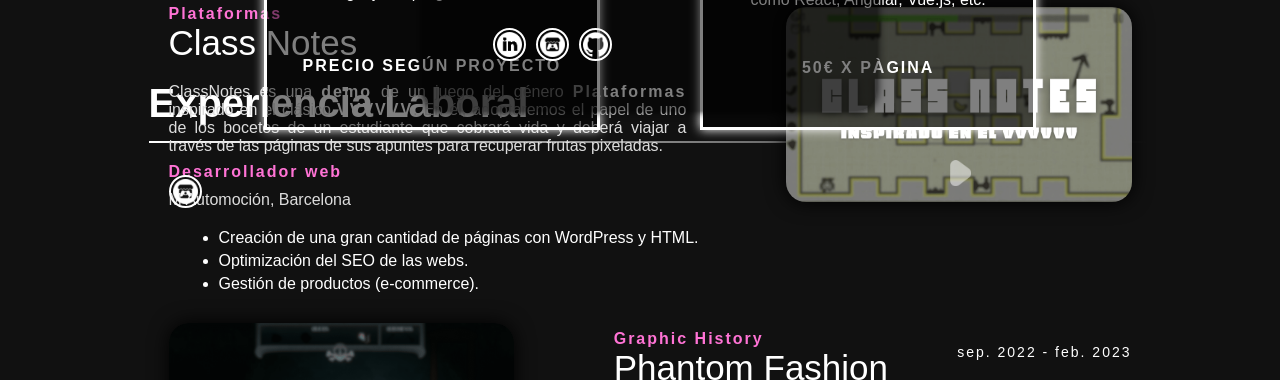
==== commit 4a3dc0d2: "Fix" ====
--- a/index.html
+++ b/index.html
@@ -11,8 +11,18 @@
     <link rel="stylesheet" href="./css/style.css">
 </head>
 <body class="dark">
-
     <div id="side-bar" class="closed">
+        <div class="language">
+            <button id="toggle-language">
+                <img src="./resources/spanishFlag.png" alt="Spanish flag imgae" title="Spanish flag" width="24px" height="auto" loading="eager">
+                <p>Español</p>
+                <img src="./resources/arrowDown.png" alt="Arrow down imgae" title="Arrow down" width="16px" height="auto" loading="eager">
+            </button>
+            <div id="language-selector" class="closed">
+                <a href="en.html"><img src="./resources/englishFlag.png" alt="English flag imgae" title="English flag" width="24px" height="auto" loading="eager"><p>Inglés</p></a>
+                <a href="ca.html"><img src="./resources/catalanFlag.png" alt="Catalan flag imgae" title="Catalan flag" width="24px" height="auto" loading="eager"><p>Catalán</p></a>
+            </div>
+        </div>
         <div class="profile">
             <div class="profile-image">
                 <img src="./resources/profileImage.png" alt="Eric profile image" title="Eric profile image" width="auto" height="auto" loading="eager">
@@ -231,8 +241,8 @@
                             <div class="percent-bar"><div style="width: 100%;"></div></div>
                         </div>
                         <div class="item">
-                            <p class="title">Inglés</p>
-                            <div class="percent-bar"><div style="width: 33%;"></div></div>
+                            <p class="title">Inglés - Medio</p>
+                            <div class="percent-bar"><div style="width: 50%;"></div></div>
                         </div>
                     </div>
                 </div>
@@ -383,7 +393,7 @@
                     </div>
                     <div class="item">
                         <img src="./resources/serviceWebIcone.png" alt="Web service icone" title="Web service image" width="50px" height="50px" loading="lazy">
-                        <p class="title">Desarrollo de videojuego</p>
+                        <p class="title">Desarrollo de webs</p>
                         <p class="description">
                             Creación de sitios web desde cero utilizando diversas tecnologías como 
                             HTML, CSS, JavaScript, y frameworks como React, Angular, Vue.js, etc.
--- a/css/style.css
+++ b/css/style.css
@@ -79,6 +79,61 @@
 
 #side-bar.closed {
     left: -400px;
+}
+
+.language {
+    position: absolute;
+    top: 20px;
+    left: 20px;
+    background-color: var(--black-color);
+    border-radius: 10px;
+    box-shadow: 0px 0px 20px var(--black-color);
+}
+
+.language > button {
+    display: flex;
+    justify-content: left;
+    align-items: center;
+    gap: 15px;
+    padding-left: 5px;
+    background: none;
+    outline: none;
+    border: none;
+    cursor: pointer;
+    margin-bottom: 5px;
+}
+
+#language-selector {
+    display: flex;
+    flex-direction: column;
+    gap: 10px;
+    appearance: none;
+    width: 100%;
+    height: 100px;
+    background-color: transparent;
+    border: none;
+    outline: none;
+    border-radius: 4px;
+    font-size: 16px;
+    cursor: pointer;
+    padding: 5px;
+    overflow: hidden;
+    transition: 0.5s ease;
+}
+
+#language-selector > a {
+    display: flex;
+    justify-content: left;
+    align-items: center;
+    gap: 15px;
+}
+
+#language-selector.closed {
+    height: 0px !important;
+    transition: 0.4s ease;
+    cursor: auto;
+    pointer-events: none;
+    opacity: 0;
 }
 
 .profile {
@@ -574,6 +629,7 @@
     display: none;
 }
 
+/*
 @media only screen and (max-width: 1024px) {
     
     .only-mobile {
@@ -718,3 +774,144 @@
         text-align: center;
     }
 } 
+*/
+
+@media only screen and (max-width: 1024px) {
+
+    .full {
+        width: 100% !important;
+    }
+    
+    #side-bar {
+        position: fixed;
+        width: 100vw !important;
+        height: 100dvh;
+        box-shadow: none;
+        gap: 40px;
+    }
+
+    #side-bar.closed {
+        left: -100vw;
+    }
+
+    #toggle-sidebar {
+        right: 0;
+    } 
+  
+    #side-bar.closed #toggle-sidebar {
+        right: -40px;
+    }
+
+    .profile-image {
+        width: 50%;
+    }
+
+    .main-menu {
+        gap: 20px;
+    }
+
+    #content-container {
+        display: flex;
+        flex-direction: column;
+        position: static;
+        width: 100%;
+        height: auto;
+        gap: 50px;
+    }
+
+    #content-container > div {
+        padding: 25px 5px;
+        height: 100%;
+        top: 120%;
+    }
+
+    .content {
+        gap: 50px;
+    }
+
+    #home-section {
+        overflow: hidden;
+    }
+
+    #home-section .title {
+        font-size: 30px;
+        font-weight: 700;
+        letter-spacing: 0px;
+        text-wrap: wrap;
+        text-align: center;
+    }
+
+    #home-section .subtitle {
+        font-size: 16px;
+        text-wrap: wrap;
+        text-align: center;
+    }
+
+    .data-container {
+        flex-direction: column;
+        gap: 25px;
+        padding: 20px 0px;
+    }
+
+    .data-container > div {
+        width: 100% !important;
+    }
+
+    .trajectory-header {
+        flex-direction: column;
+        gap: 5px;
+        align-items: start;
+    }
+
+    .habilities {
+        padding: 0;
+        grid-template-columns: repeat(2, 1fr);
+    }
+
+    #curriculum {
+        width: 100%;
+        height: auto;
+    }
+
+    .projects {
+        margin-top: 25px;
+        gap: 33px;
+    }
+
+    .data-container.reverse {
+        flex-direction: column;
+    }
+
+    #services-section {
+        flex-direction: column;
+        overflow-y: hidden !important;
+    }
+
+    .services-row, .contact-row {
+        flex-direction: column;
+        gap: 50px;
+        width: 90%;
+        height: 80%;
+    }
+
+    .services .item {
+        width: 100%;
+        min-height: 50%;
+        padding: 10px 5px;
+        gap: 10px;
+    }
+
+    .services .item img {
+        width: 30px;
+        height: 30px;
+    }
+
+    .contact > div {
+        padding: 10px;
+    }
+
+    .contact .title {
+        font-size: 35px;
+        text-align: center;
+    }
+} 
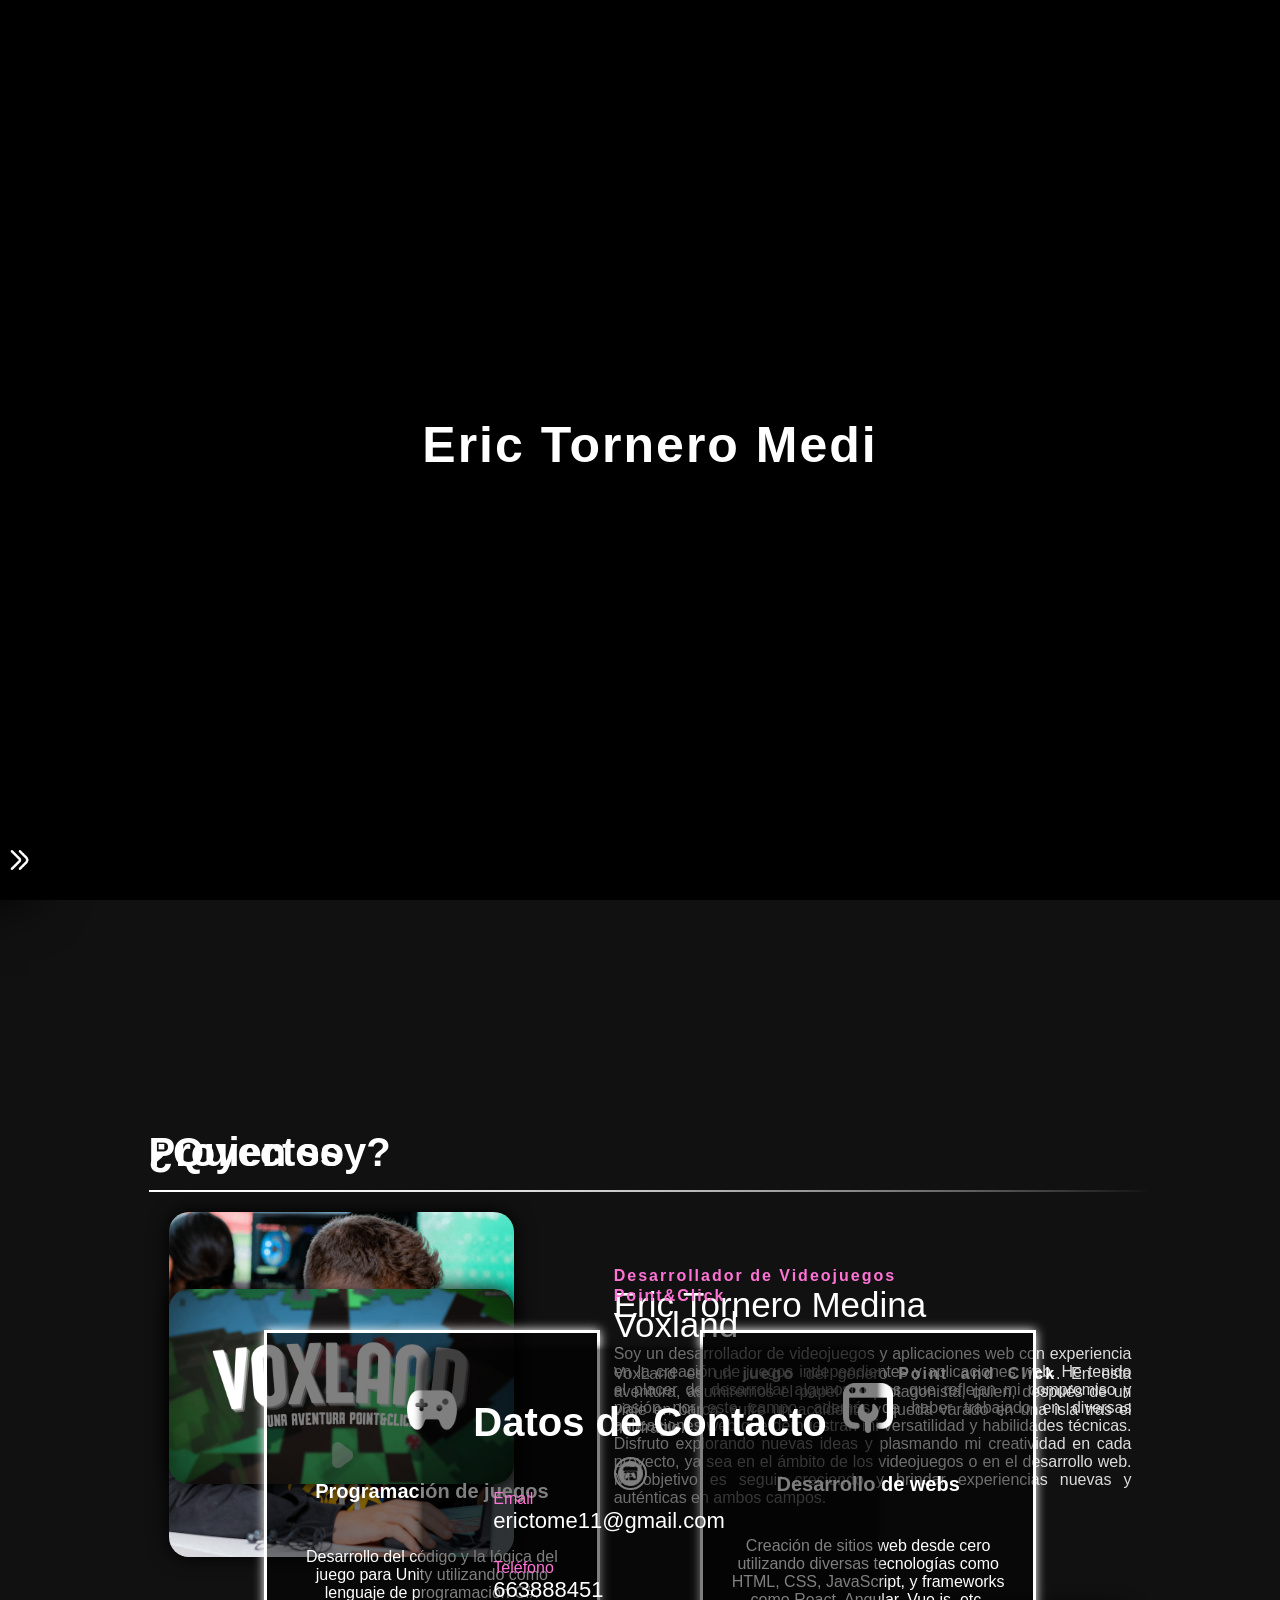
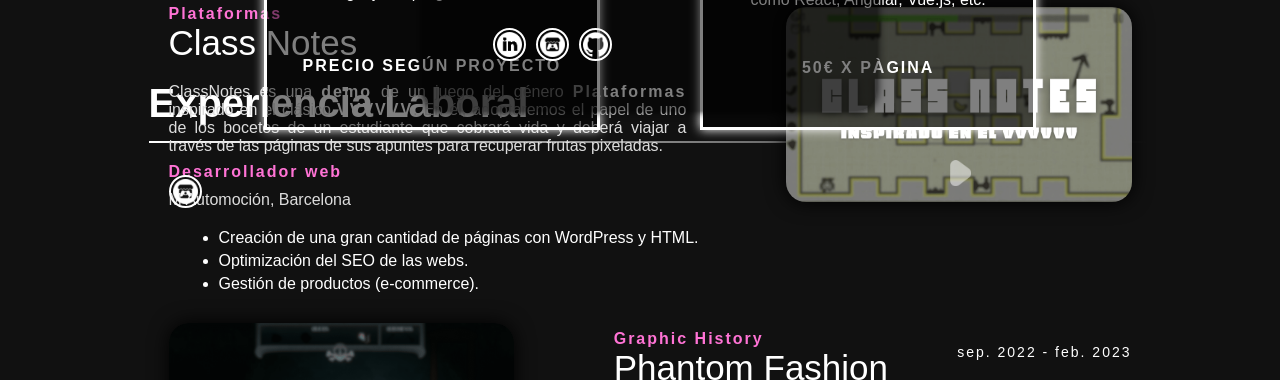
==== commit 0f0ae410: "Favicone" ====
--- a/index.html
+++ b/index.html
@@ -5,7 +5,7 @@
     <meta name="viewport" content="width=device-width, initial-scale=1.0">
     <title>Eric Tornero Medina</title>
     <meta name="description" content="Soy Desarrollador de Videojuegos y Aplicaciones Web"/>
-    <link rel="icon" type="image/x-icon" href="">
+    <link rel="icon" type="image/x-icon" href="./resources/favicone.png">
     <link rel='canonical' href='http://127.0.0.1:5500/index.html' />
     <script src="./js/script.js"></script>
     <link rel="stylesheet" href="./css/style.css">
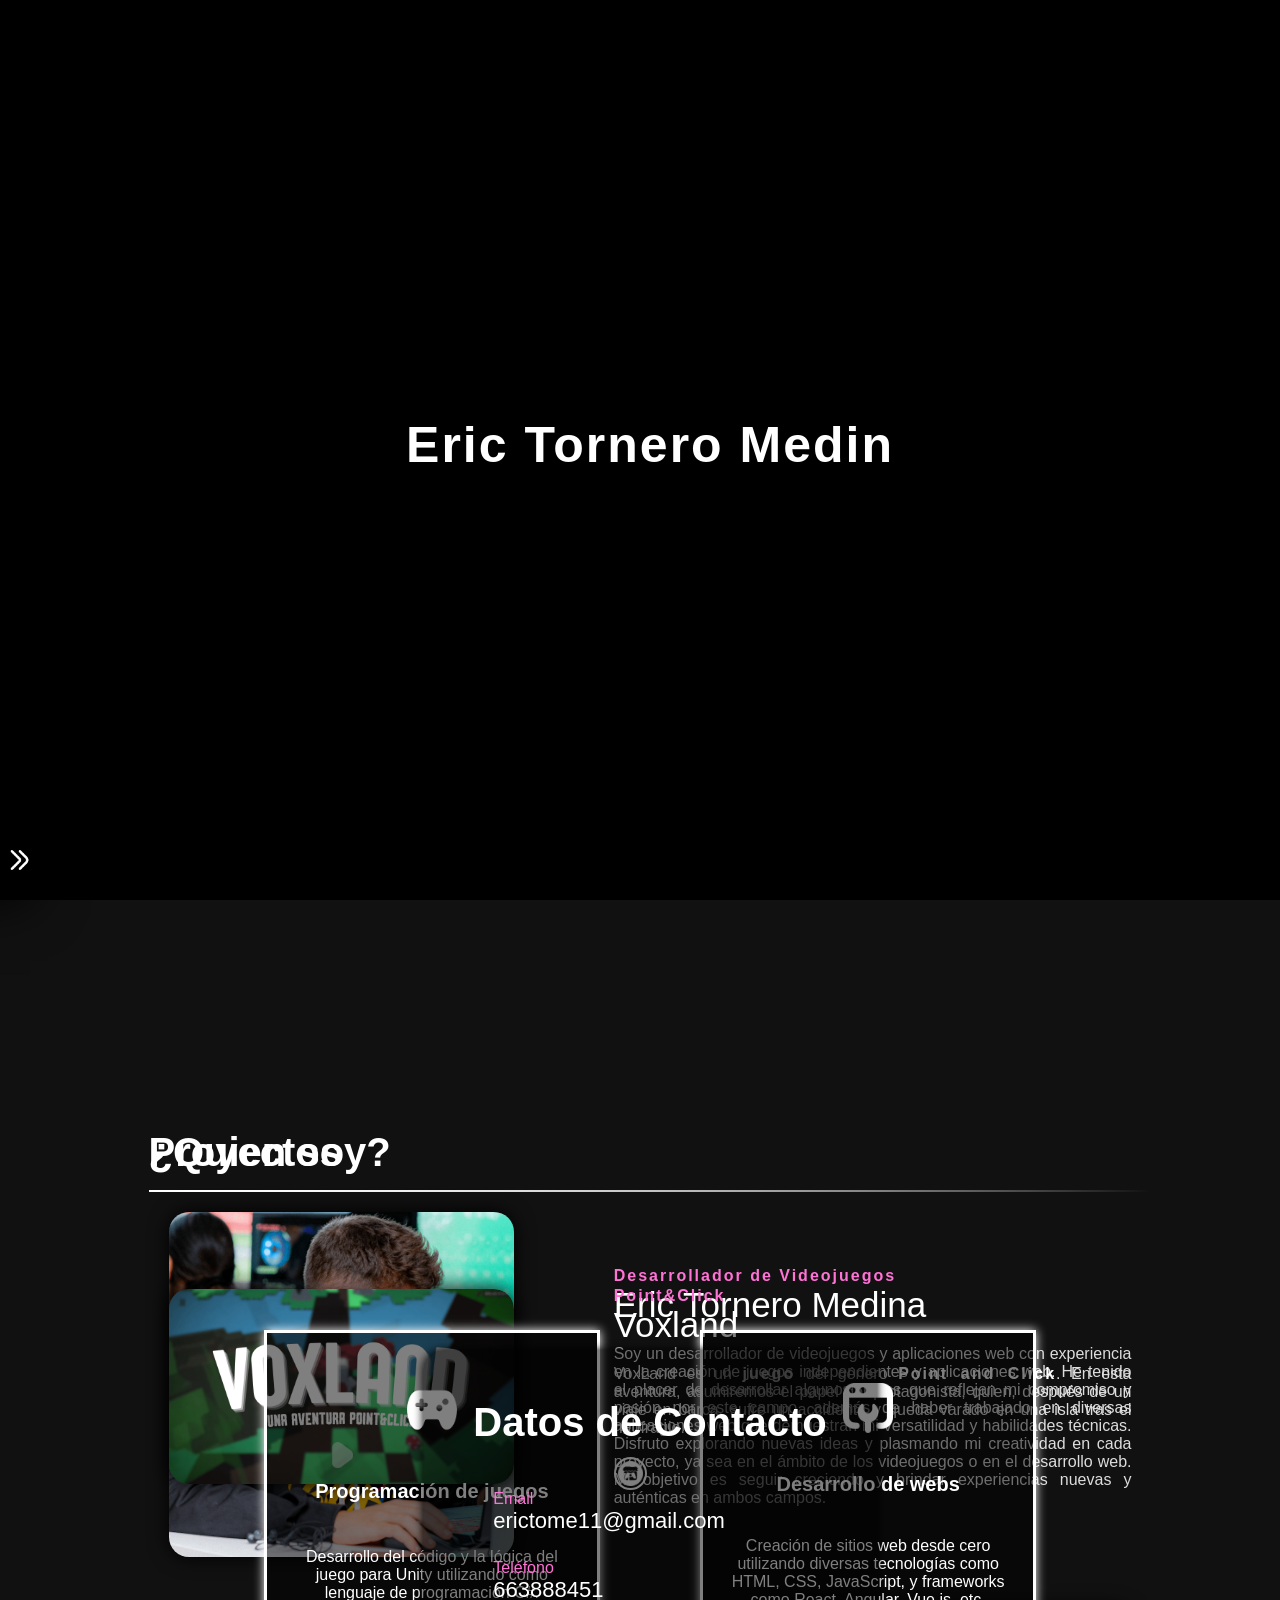
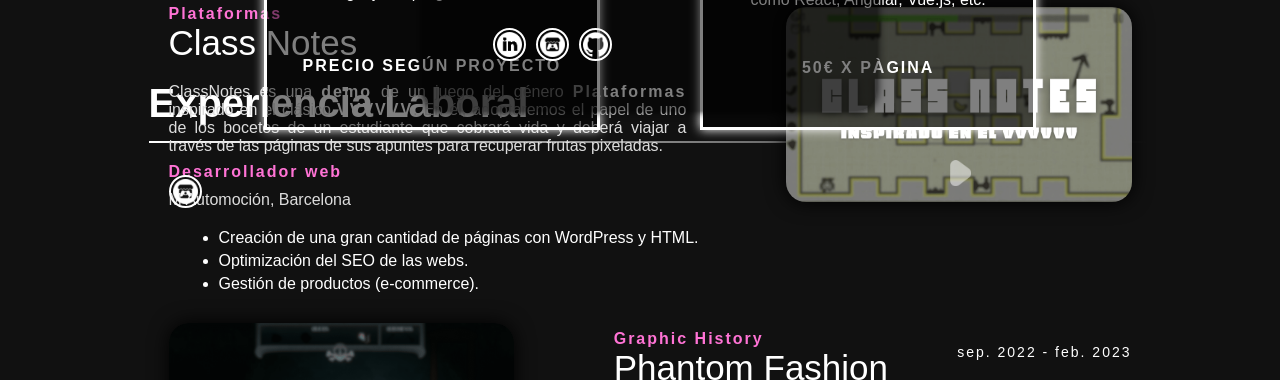
==== commit 8ed08ae0: "desktop" ====
--- a/index.html
+++ b/index.html
@@ -369,6 +369,28 @@
                                 </div>
                             </div>
                         </div>
+                        <div class="data-container reverse">
+                            <a class="miniature only-desktop" href="https://etornero.github.io/porfolio/desktop/index.html" target="_blank">
+                                <img src="./resources/desktopWebMiniature.png" alt="Desktop web image" title="Desktop web image" width="auto" height="auto" loading="lazy">
+                            </a>
+                            <div class="miniature only-mobile">
+                                <img src="./resources/desktopWebMiniature.png" alt="Desktop web image" title="Desktop web image" width="auto" height="auto" loading="lazy">
+                            </div>
+                            <div class="data">
+                                <p class="data-suptitle-web">Desarrollo Web</p>
+                                <p class="data-title">Escritorio Web</p>
+                                <p class="data-description">
+                                    Escritorio Web es un <span class="resaltedText">proyecto web interactivo</span> que simula un escritorio de ordenador. 
+                                    Los usuarios pueden explorar y realizar diversas acciones como si estuvieran utilizando un sistema operativo real, 
+                                    accediendo a <span class="resaltedText">aplicaciones y configuraciones</span>. 
+                                </p>
+                                <div class="social-networks only-desktop">
+                                    <a class="social-item" href="https://etornero.github.io/porfolio/desktop/index.html" target="_blank">
+                                        <img src="./resources/githubLogo.png" alt="Github icone image" title="Github icone" width="auto" height="auto" loading="eager">
+                                    </a>
+                                </div>
+                            </div>
+                        </div>
                     </div>
                 </div>
             </div>
--- a/css/style.css
+++ b/css/style.css
@@ -453,6 +453,13 @@
     color: var(--primary-color);
 }
 
+.data-container .data-suptitle-web {
+    font-size: 16px;
+    font-weight: 600;
+    letter-spacing: 2px;
+    color: var(--secondary-color);
+}
+
 .data-container .data-title {
     font-size: 35px;
     margin-bottom: 20px;
@@ -914,4 +921,12 @@
         font-size: 35px;
         text-align: center;
     }
+
+    .only-desktop {
+        display: none;
+    }
+
+    .only-mobile {
+        display: flex;
+    }
 } 
